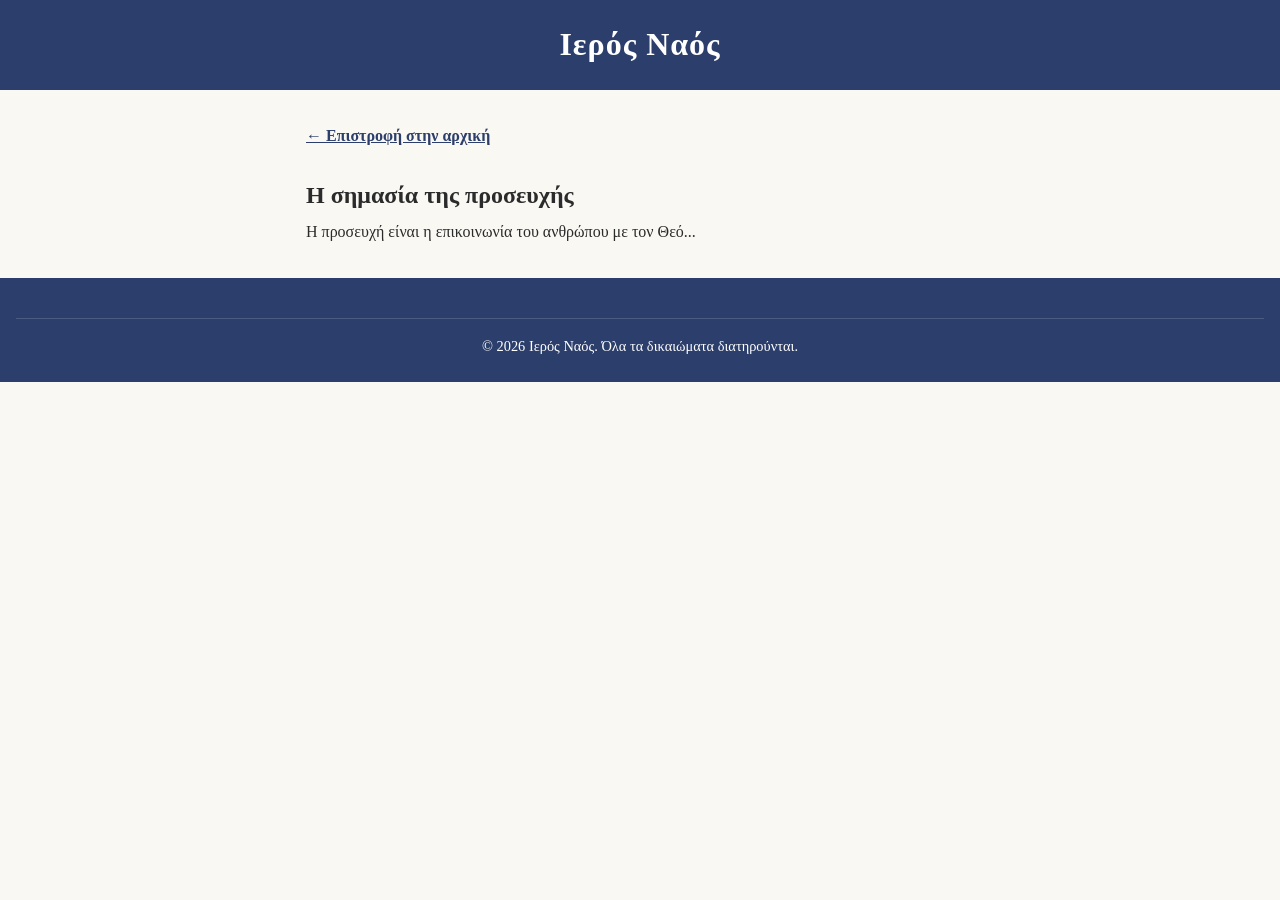
==== Pages/theology-1.html @ 98dba80d "Add files via upload" ====
<!DOCTYPE html>
<html lang="el">
<head>
    <meta charset="UTF-8">
    <meta name="viewport" content="width=device-width, initial-scale=1.0">
    <title>Η σημασία της προσευχής | Ιερός Ναός</title>
    <link rel="stylesheet" href="../css/style.css">
    <style>
        /* Μικρά, τοπικά στυλ ΜΟΝΟ για τις σελίδες άρθρων -- δεν αγγίζουμε
           το κεντρικό style.css, ώστε να μη επηρεάσουμε τις υπόλοιπες σελίδες */
        .article-body {
            max-width: 700px;
            margin: 2rem auto;
            padding: 0 1rem;
            line-height: 1.8;
        }
        .back-link {
            display: inline-block;
            margin-bottom: 1.5rem;
            color: var(--color-primary);
            font-weight: bold;
        }
    </style>
</head>
<body>

    <header>
        <h1>Ιερός Ναός</h1>
    </header>

    <main class="article-body">
        <a class="back-link" href="../index.html#theology">&larr; Επιστροφή στην αρχική</a>
        <h2>Η σημασία της προσευχής</h2>
        <p>Η προσευχή είναι η επικοινωνία του ανθρώπου με τον Θεό...</p>
    </main>

    <footer>
        <p class="copyright">&copy; 2026 Ιερός Ναός. Όλα τα δικαιώματα διατηρούνται.</p>
    </footer>

</body>
</html>
---- css/style.css ----
/* ============================
   1. CSS RESET
   Οι browsers έχουν διαφορετικά προεπιλεγμένα στυλ.
   Το reset τα μηδενίζει ώστε να ξεκινάμε όλοι από την ίδια βάση.
   ============================ */
* {
    margin: 0;
    padding: 0;
    box-sizing: border-box;
}

/* ============================
   2. ΒΑΣΙΚΕΣ ΜΕΤΑΒΛΗΤΕΣ (CSS Variables)
   Ορίζουμε τα χρώματα/γραμματοσειρές ΜΙΑ φορά εδώ,
   και τα ξαναχρησιμοποιούμε παντού. Αν αλλάξουμε γνώμη,
   αλλάζουμε μόνο εδώ, όχι σε 50 σημεία.
   ============================ */
:root {
    --color-primary: #2c3e6b;   /* βαθύ μπλε - βυζαντινή αισθητική */
    --color-accent: #c9a227;    /* χρυσαφί */
    --color-bg: #faf8f3;        /* απαλό εκρού φόντο */
    --color-text: #2b2b2b;      /* σχεδόν μαύρο, όχι σκέτο μαύρο */
    --font-heading: 'GFS Didot', Georgia, 'Times New Roman', serif;
    --font-body: 'Noto Serif', Georgia, serif;
}

/* ============================
   3. ΓΕΝΙΚΟ STYLING ΣΩΜΑΤΟΣ
   ============================ */
body {
    font-family: var(--font-body);
    color: var(--color-text);
    background-color: var(--color-bg);
    line-height: 1.6;
}

/* ============================
   4. HEADER
   ============================ */
header {
    background-color: var(--color-primary);
    color: white;
    text-align: center;
    padding: 1.2rem 1rem;    /* ήταν 2rem 1rem -- το ΠΡΩΤΟ νούμερο (κάθετο padding) καθορίζει το ύψος */
}

header h1 {
    font-family: var(--font-heading);
    font-size: 2rem;
    letter-spacing: 1px;
}

/* ============================
   5. NAVIGATION
   ============================ */
nav {
    background-color: var(--color-accent);
}

.nav-toggle {
    display: none;              /* κρυφό σε desktop -- εμφανίζεται μόνο στο media query */
    width: 100%;
    background: none;
    border: none;
    color: white;
    font-size: 1.5rem;
    text-align: left;
    padding: 0.75rem 1.25rem;
    cursor: pointer;
}

nav ul {
    list-style: none;           /* αφαιρεί τις κουκκίδες της λίστας */
    display: flex;              /* βάζει τα στοιχεία σε μία γραμμή */
    justify-content: center;
    flex-wrap: wrap;            /* επιτρέπει αλλαγή γραμμής σε μικρή οθόνη */
}

nav li {
    margin: 0;
}

nav a {
    display: block;
    color: white;
    text-decoration: none;      /* αφαιρεί την υπογράμμιση */
    padding: 1rem 1.25rem;
    font-weight: bold;
    transition: background-color 0.2s ease;
}

nav a:hover {
    background-color: rgba(0, 0, 0, 0.15);
}

/* ============================
   6. MAIN CONTENT / SECTIONS
   ============================ */
main {
    max-width: 1140px;   /* από 800px -- πιο πλατύ, ταιριάζει σε layout με εικόνες/grids */
    margin: 0 auto;             /* κεντράρει το main οριζόντια */
    padding: 2rem 1rem;
}

section {
    margin-bottom: 3rem;
}

section h2 {
    font-family: var(--font-heading);
    color: var(--color-primary);
    border-bottom: 2px solid var(--color-accent);
    padding-bottom: 0.5rem;
    margin-bottom: 1rem;
}

/* ============================
   6d. HOME LAYOUT: φωτογραφία + sidebar (Μάθημα 15)
   ============================ */
.home-layout {
    display: grid;
    grid-template-columns: 3fr 1fr;   /* ήταν 2fr 1fr -- τώρα ~75%/25% αντί για ~67%/33% */
    gap: 1.5rem;
    align-items: start;               /* οι στήλες δεν "τεντώνονται" σε ίσο ύψος -- κρατούν το φυσικό τους */
}

.home-photo img {
    width: 100%;
    aspect-ratio: 4 / 3;    /* πλάτος:ύψος -- μικρότερος 2ος αριθμός = ΨΗΛΟΤΕΡΗ εικόνα */
    object-fit: cover;
    border-radius: 6px;
    display: block;
}

.home-sidebar {
    display: flex;
    flex-direction: column;
    gap: 1.5rem;
}

.news-box {
    background-color: white;
    border: 1px solid #e0dcd0;
    border-radius: 6px;
    padding: 1.25rem;
}

.news-box h3 {
    font-family: var(--font-heading);
    color: var(--color-primary);
    border-bottom: 2px solid var(--color-accent);
    padding-bottom: 0.5rem;
    margin-bottom: 0.75rem;
}

.news-list {
    list-style: none;
}

.news-list li {
    padding: 0.6rem 0;
    border-bottom: 1px solid #eee;
}

.news-list li:last-child {
    border-bottom: none;      /* το τελευταίο στοιχείο δεν χρειάζεται διαχωριστική γραμμή */
}

.news-list a {
    color: var(--color-primary);
    font-weight: bold;
    text-decoration: none;
}

.news-list a:hover {
    color: var(--color-accent);
}

/* ============================
   6d(b). CALENDAR CARD -- προσαρμογή για να χωράει στο sidebar
   (πριν ήταν μόνο του, στο κέντρο -- τώρα γεμίζει το πλάτος της στήλης του)
   ============================ */
.calendar-card {
    width: 100%;
    margin: 0;
    background-color: white;
    border-radius: 8px;
    overflow: hidden;
    box-shadow: 0 4px 14px rgba(0, 0, 0, 0.15);
    position: relative;         /* απαραίτητο -- το ::after παρακάτω τοποθετείται ΣΧΕΤΙΚΑ με αυτό */
}

.calendar-header {
    background-color: var(--color-primary);
    color: white;
    font-family: var(--font-heading);
    font-weight: bold;
    font-size: 1.3rem;
    text-align: center;
    padding: 0.8rem;
}

.calendar-body {
    text-align: center;
    padding: 1.5rem 1rem 1.25rem;
}

.calendar-date-num {
    font-size: 3rem;
    font-weight: bold;
    line-height: 1;
    color: var(--color-text);
}

.calendar-month,
.calendar-year {
    font-family: var(--font-heading);
    font-size: 1.3rem;
    font-weight: bold;
    color: var(--color-text);
}

.calendar-feast {
    margin-top: 1rem;
    padding-top: 0.75rem;
    border-top: 1px dashed #ccc;
    font-family: var(--font-heading);
    font-style: italic;
    color: var(--color-primary);
    font-size: 0.95rem;
}

/* Το "τσαλακωμένο" γωνιακό, κάτω-δεξιά -- προσομοιώνει σελίδα ημερολογίου.
   Το ::after δημιουργεί ένα "φανταστικό" στοιχείο, χωρίς να χρειάζεται
   επιπλέον <div> στο HTML -- καθαρά διακοσμητικό. */
.calendar-card::after {
    content: '';                 /* υποχρεωτικό για κάθε ::after/::before, ακόμα κι αν είναι κενό */
    position: absolute;
    bottom: 0;
    right: 0;
    width: 0;
    height: 0;
    border-style: solid;
    border-width: 0 0 26px 26px;                          /* σχηματίζει τρίγωνο */
    border-color: transparent transparent #e8e4da transparent;
    filter: drop-shadow(-1px -1px 2px rgba(0, 0, 0, 0.2)); /* ελαφριά σκιά για βάθος */
}

/* ============================
   6b. SCHEDULE GRID (Μάθημα 3)
   ============================ */
.schedule-grid {
    display: grid;
    grid-template-columns: repeat(auto-fit, minmax(220px, 1fr));
    gap: 1.25rem;
}

.schedule-card {
    background-color: white;
    border: 1px solid #e0dcd0;
    border-left: 4px solid var(--color-accent);
    border-radius: 4px;
    padding: 1.25rem;
    box-shadow: 0 1px 3px rgba(0, 0, 0, 0.06);
}

.schedule-date {
    font-weight: bold;
    color: var(--color-primary);
}

.schedule-time {
    color: var(--color-accent);
    font-weight: bold;
    font-size: 1.1rem;
    margin: 0.25rem 0;
}

.schedule-title {
    font-family: var(--font-heading);
    font-size: 1.1rem;
}

/* ============================
   6e. THEOLOGY CAROUSEL (νέο μάθημα)
   ============================ */
.theology-carousel {
    display: flex;                    /* σε ΓΡΑΜΜΗ, αντί για grid -- επιτρέπει οριζόντιο scroll */
    gap: 1.25rem;
    overflow-x: auto;                 /* εμφανίζει οριζόντιο scrollbar όταν οι κάρτες δεν χωράνε */
    padding-bottom: 0.75rem;          /* χώρος ώστε το scrollbar να μην "κολλάει" πάνω στις κάρτες */
    scroll-snap-type: x mandatory;    /* το scroll "κουμπώνει" σε κάθε κάρτα, δεν σταματάει στη μέση */
}

.theology-card {
    flex: 0 0 220px;      /* σταθερό πλάτος 220px, ΔΕΝ μεγαλώνει ΟΥΤΕ μικραίνει (0 0) */
    scroll-snap-align: start;
    display: block;
    background-color: white;
    border: 1px solid #e0dcd0;
    border-radius: 4px;
    overflow: hidden;
    box-shadow: 0 1px 3px rgba(0, 0, 0, 0.06);
    text-decoration: none;    /* το card είναι ολόκληρο ένα <a> -- αφαιρούμε την υπογράμμιση συνδέσμου */
    color: inherit;           /* και κρατάμε τα κανονικά χρώματα κειμένου, όχι το μπλε των links */
    transition: transform 0.2s ease;
}

.theology-card:hover {
    transform: translateY(-4px);   /* ανεβαίνει ελαφρώς κατά το hover -- δίνει αίσθηση "κλικαρίσιμου" */
}

.theology-card img {
    width: 100%;
    height: 140px;
    object-fit: cover;
    display: block;
}

.theology-card-title {
    padding: 0.9rem;
    font-family: var(--font-heading);
    color: var(--color-primary);
    font-size: 1rem;
}

/* ============================
   16. MUSIC TOGGLE BUTTON
   ============================ */
.music-toggle {
    position: fixed;         /* "κολλάει" στην οθόνη -- πάντα ορατό, ό,τι κι αν κάνεις scroll */
    bottom: 1.25rem;
    right: 1.25rem;
    width: 50px;
    height: 50px;
    border-radius: 50%;      /* κάνει το κουμπί κύκλο */
    background-color: var(--color-primary);
    color: white;
    border: none;
    font-size: 1.4rem;
    cursor: pointer;
    box-shadow: 0 2px 8px rgba(0, 0, 0, 0.25);
    z-index: 900;            /* πάνω από το υπόλοιπο περιεχόμενο, κάτω από το lightbox (1000) */
}

.music-toggle:hover {
    background-color: var(--color-accent);
}

/* ============================
   6c. GALLERY GRID (Μάθημα 9)
   ============================ */
.gallery-grid {
    display: grid;
    grid-template-columns: repeat(auto-fit, minmax(200px, 1fr));
    gap: 1rem;
}

.gallery-item {
    position: relative;         /* ώστε το caption να τοποθετηθεί ΠΑΝΩ στην εικόνα */
    overflow: hidden;           /* κόβει ό,τι ξεπερνά τα όρια (π.χ. στο hover zoom) */
    border-radius: 4px;
}

.gallery-item img {
    width: 100%;
    height: 220px;
    object-fit: cover;          /* γεμίζει το κουτί χωρίς να "τεντώνει" την εικόνα */
    display: block;
    transition: transform 0.3s ease;
}

.gallery-item:hover img {
    transform: scale(1.05);     /* ελαφρύ ζουμ όταν περνάει το ποντίκι από πάνω */
}

.gallery-caption {
    position: absolute;
    bottom: 0;
    left: 0;
    right: 0;
    background: linear-gradient(transparent, rgba(0, 0, 0, 0.75));
    color: white;
    padding: 2rem 0.75rem 0.5rem;
    font-size: 0.85rem;
}

.gallery-item {
    cursor: pointer;    /* δείχνει στον χρήστη ότι μπορεί να κάνει κλικ */
}

/* ============================
   10. LIGHTBOX (Μάθημα 10)
   ============================ */
.lightbox {
    display: none;            /* κρυφό εξ ορισμού */
    position: fixed;          /* "κολλάει" στην οθόνη, όχι στη σελίδα -- δεν κυλάει με scroll */
    inset: 0;                 /* συντομογραφία για top:0; right:0; bottom:0; left:0 -- καλύπτει ΟΛΗ την οθόνη */
    background: rgba(0, 0, 0, 0.9);
    z-index: 1000;            /* το βάζει ΠΑΝΩ από όλα τα υπόλοιπα στοιχεία της σελίδας */
    flex-direction: column;
    align-items: center;
    justify-content: center;
    padding: 2rem;
}

.lightbox.active {
    display: flex;            /* εμφανίζεται όταν προστεθεί η κλάση 'active' -- ίδιο pattern με το nav-open */
}

.lightbox img {
    max-width: 90%;
    max-height: 80vh;         /* vh = "viewport height" -- 80% του ύψους της οθόνης, ό,τι κι αν είναι */
    border-radius: 4px;
}

.lightbox-caption {
    color: white;
    margin-top: 1rem;
    font-family: var(--font-heading);
}

.lightbox-close {
    position: absolute;
    top: 1.5rem;
    right: 1.5rem;
    background: none;
    border: none;
    color: white;
    font-size: 2.5rem;
    line-height: 1;
    cursor: pointer;
}

/* ============================
   11. ΦΟΡΜΑ ΕΠΙΚΟΙΝΩΝΙΑΣ (Μάθημα 11)
   ============================ */
.form-group {
    margin-bottom: 1.25rem;
}

.form-group label {
    display: block;              /* το label πάει σε δική του γραμμή, πάνω από το πεδίο */
    font-weight: bold;
    margin-bottom: 0.4rem;
    color: var(--color-primary);
}

.form-group input,
.form-group textarea {
    width: 100%;
    padding: 0.7rem;
    border: 1px solid #ccc;
    border-radius: 4px;
    font-family: var(--font-body);
    font-size: 1rem;
}

.form-group input:focus,
.form-group textarea:focus {
    outline: none;                       /* αφαιρούμε το προεπιλεγμένο μπλε περίγραμμα του browser */
    border-color: var(--color-accent);   /* και βάζουμε το δικό μας -- πιο ταιριαστό οπτικά */
}

#contact-form-el button {
    background-color: var(--color-primary);
    color: white;
    border: none;
    padding: 0.8rem 2rem;
    font-size: 1rem;
    font-weight: bold;
    border-radius: 4px;
    cursor: pointer;
}

#contact-form-el button:hover {
    background-color: var(--color-accent);
}

#form-status {
    margin-top: 1rem;
    font-weight: bold;
}

/* ============================
   12. GOOGLE MAPS EMBED (Μάθημα 12)
   ============================ */
.map-wrapper {
    aspect-ratio: 16 / 3;      /* διατηρεί σταθερή αναλογία πλάτους/ύψους σε ΚΑΘΕ οθόνη */
    border-radius: 4px;
    overflow: hidden;
    border: 1px solid #e0dcd0;
}

.map-wrapper iframe {
    width: 100%;
    height: 100%;
    border: 0;                 /* το iframe έχει default border σε κάποιους browsers -- το αφαιρούμε */
}

/* ============================
   7. FOOTER
   ============================ */
footer {
    background-color: var(--color-primary);
    color: white;
    text-align: center;
    padding: 2.5rem 1rem 1.5rem;
    font-size: 0.9rem;
}

/* ============================
   8. MEDIA QUERY — μόνο για ό,τι το auto-fit ΔΕΝ λύνει
   Ισχύει όταν το πλάτος της οθόνης είναι 480px ή λιγότερο
   (τυπικό μικρό κινητό, π.χ. σε landscape ή παλιά μοντέλα)
   ============================ */
@media (max-width: 480px) {

    header h1 {
        font-size: 1.5rem;   /* από 2rem -> 1.5rem, αλλιώς "σπάει" σε 2 γραμμές άσχημα */
    }

    main {
        padding: 1.5rem 1rem;     /* λιγότερο κενό στα πλάγια σε στενή οθόνη */
    }

}

/* ============================
   9. MEDIA QUERY — Hamburger menu (Μάθημα 8)
   Ξεχωριστό breakpoint από το παραπάνω, γιατί το μενού αρχίζει
   να στριμώχνεται νωρίτερα (σε ελαφρώς μεγαλύτερη οθόνη)
   απ' ό,τι ο τίτλος του header
   ============================ */
@media (max-width: 640px) {

    .nav-toggle {
        display: block;      /* τώρα εμφανίζεται το κουμπί ☰ */
    }

    nav ul {
        display: none;             /* το μενού είναι κρυφό από προεπιλογή */
        flex-direction: column;    /* όταν ανοίξει, τα links κάθονται το ένα κάτω απ' το άλλο */
    }

    nav ul.nav-open {
        display: flex;             /* η κλάση που θα προσθέτει/αφαιρεί το JS */
    }

    nav a {
        padding: 0.75rem 0.9rem;
        font-size: 0.9rem;
    }

    .home-layout {
        grid-template-columns: 1fr;   /* μία στήλη: πρώτα η φωτογραφία, μετά το sidebar */
    }

}

.footer-grid {
    display: grid;
    grid-template-columns: repeat(auto-fit, minmax(180px, 1fr));
    gap: 1.5rem;
    max-width: 800px;
    margin: 0 auto 2rem;
    text-align: left;
}

.footer-block h3 {
    font-family: var(--font-heading);
    color: var(--color-accent);
    font-size: 1rem;
    margin-bottom: 0.5rem;
}

.footer-block a {
    color: white;
}

.copyright {
    border-top: 1px solid rgba(255, 255, 255, 0.15);
    padding-top: 1rem;
}
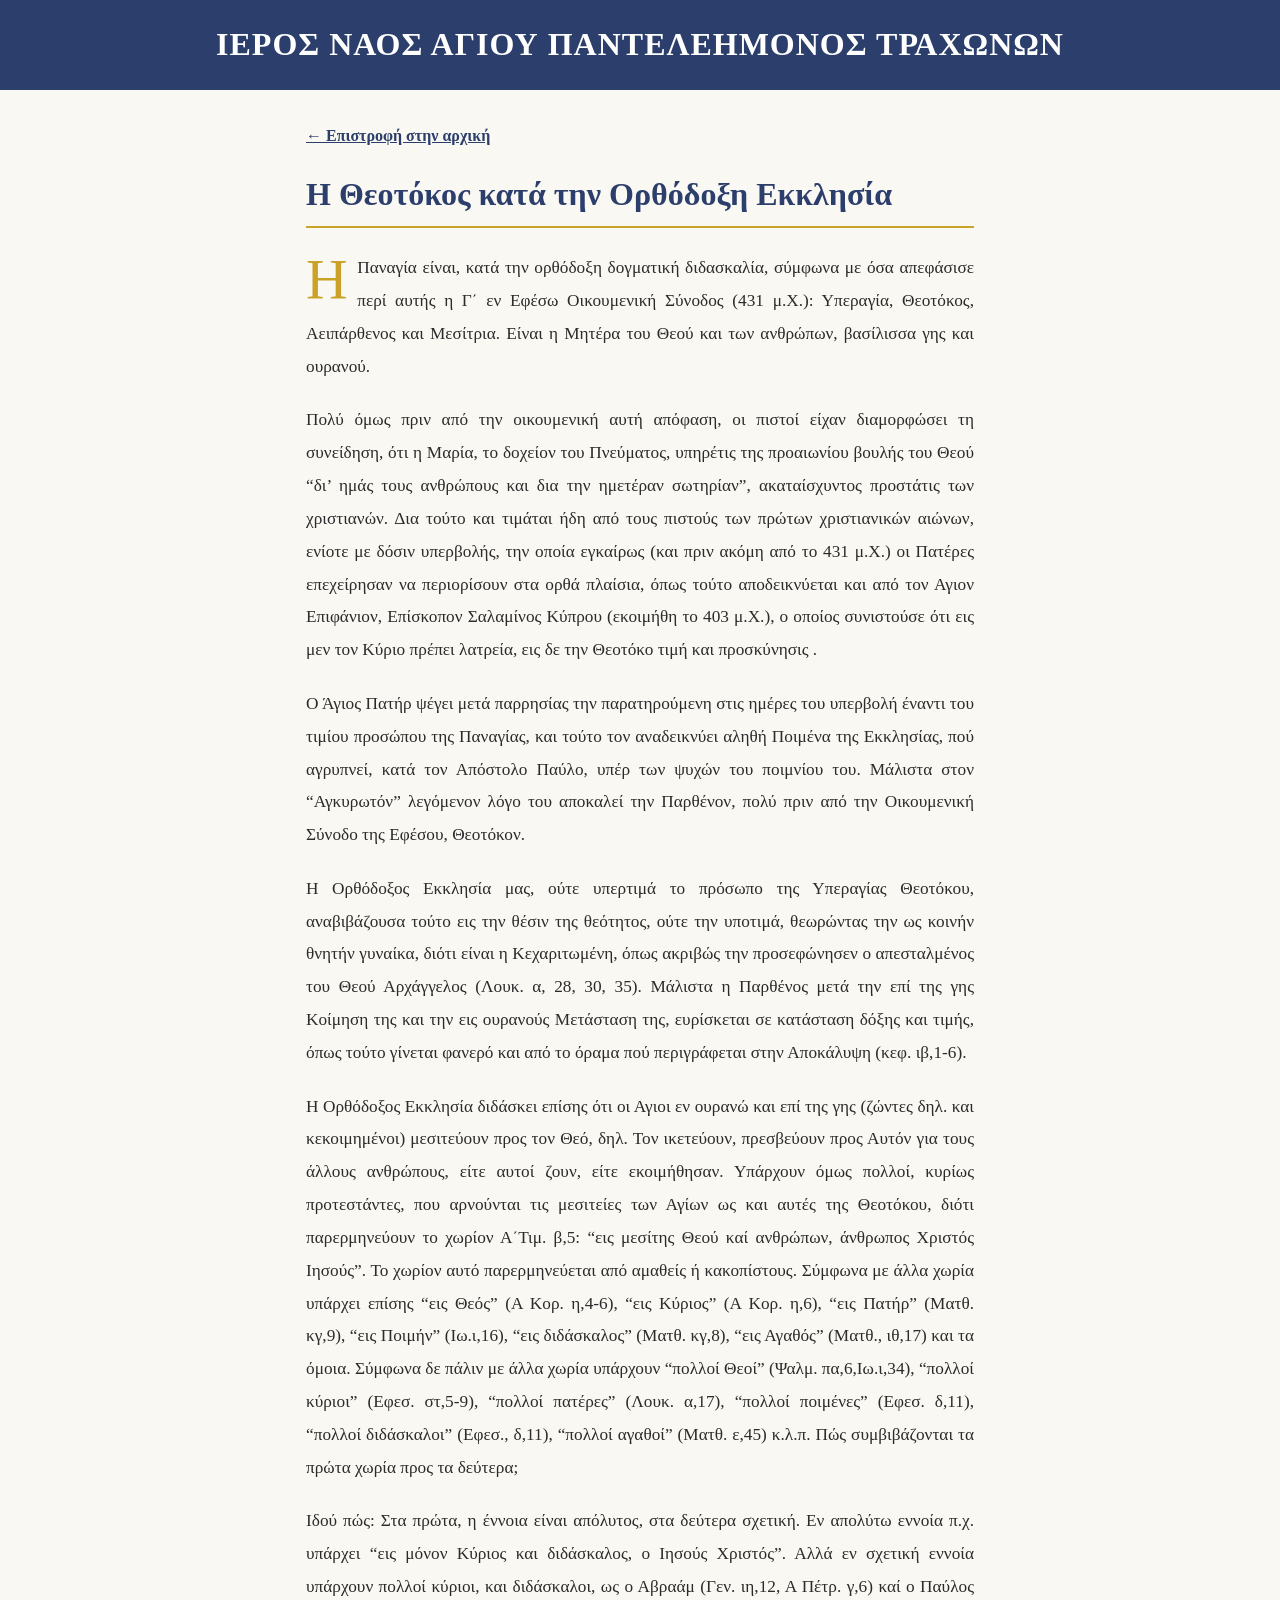
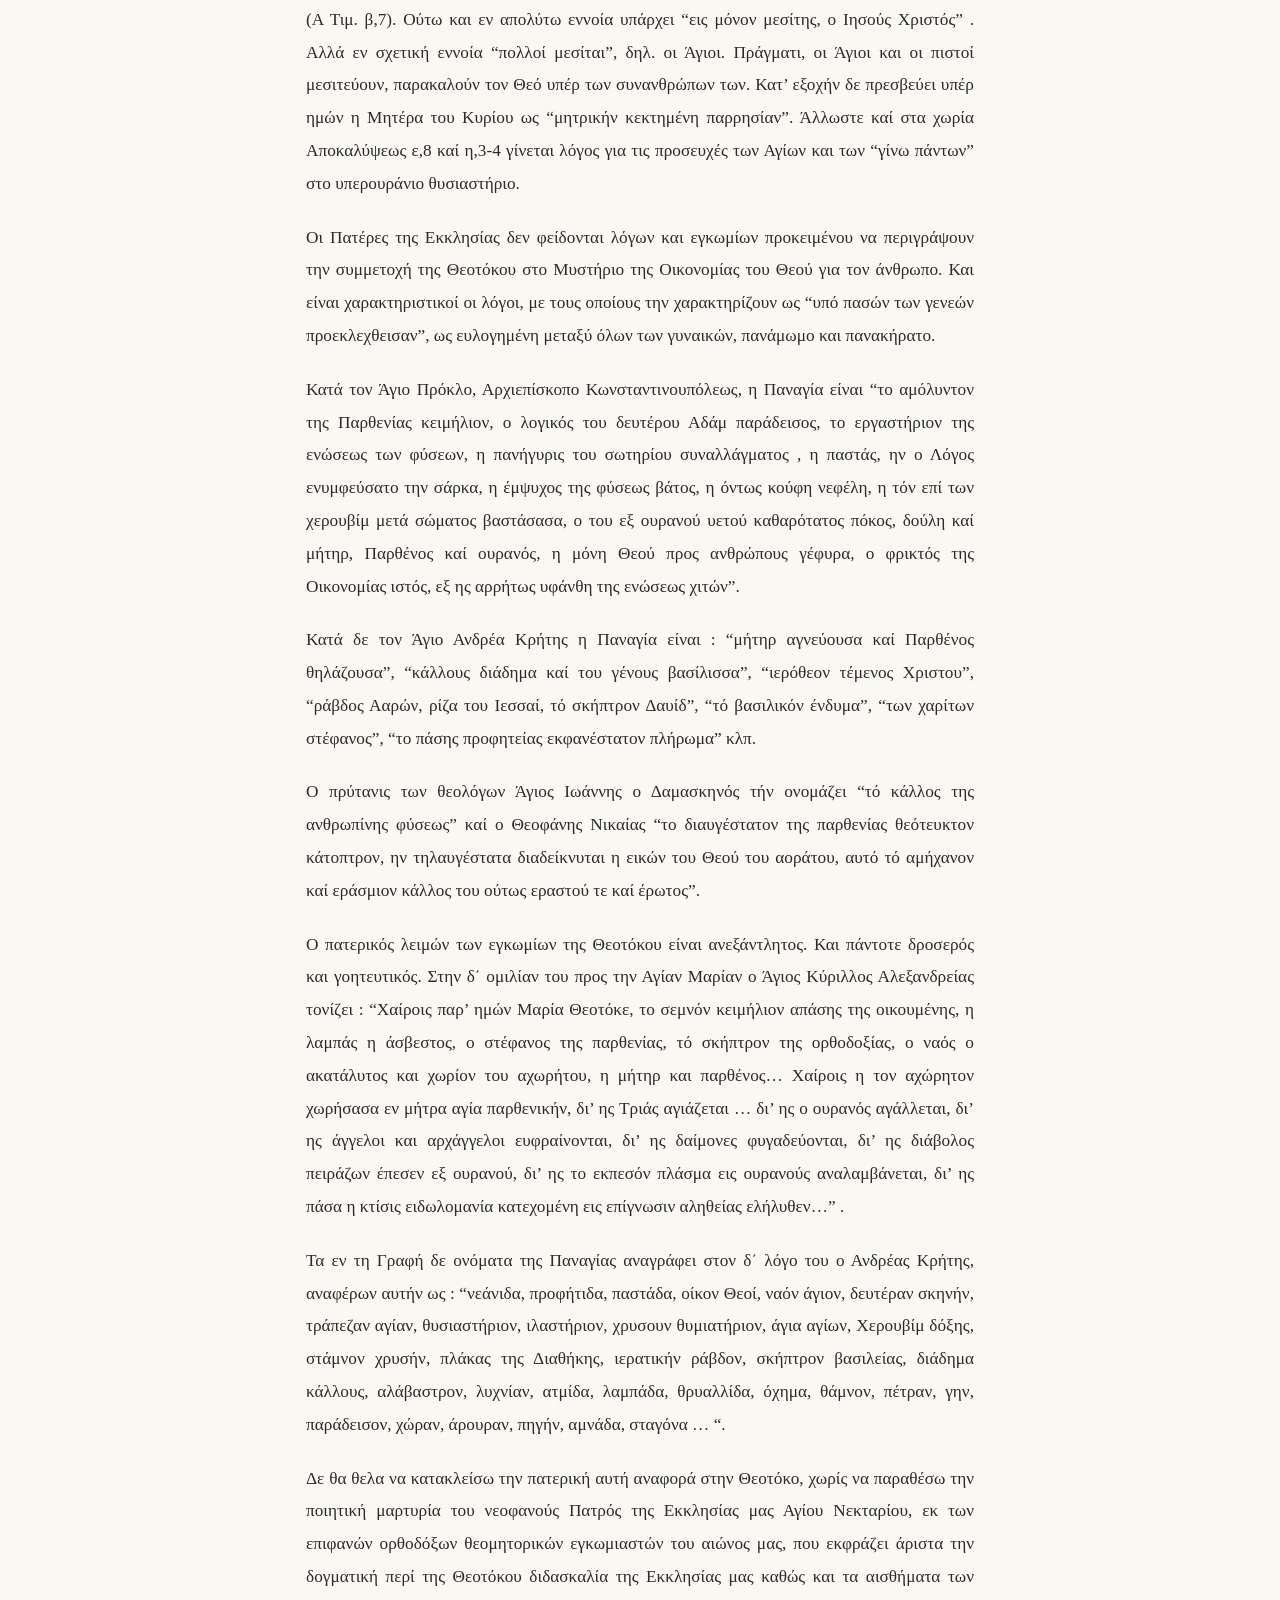
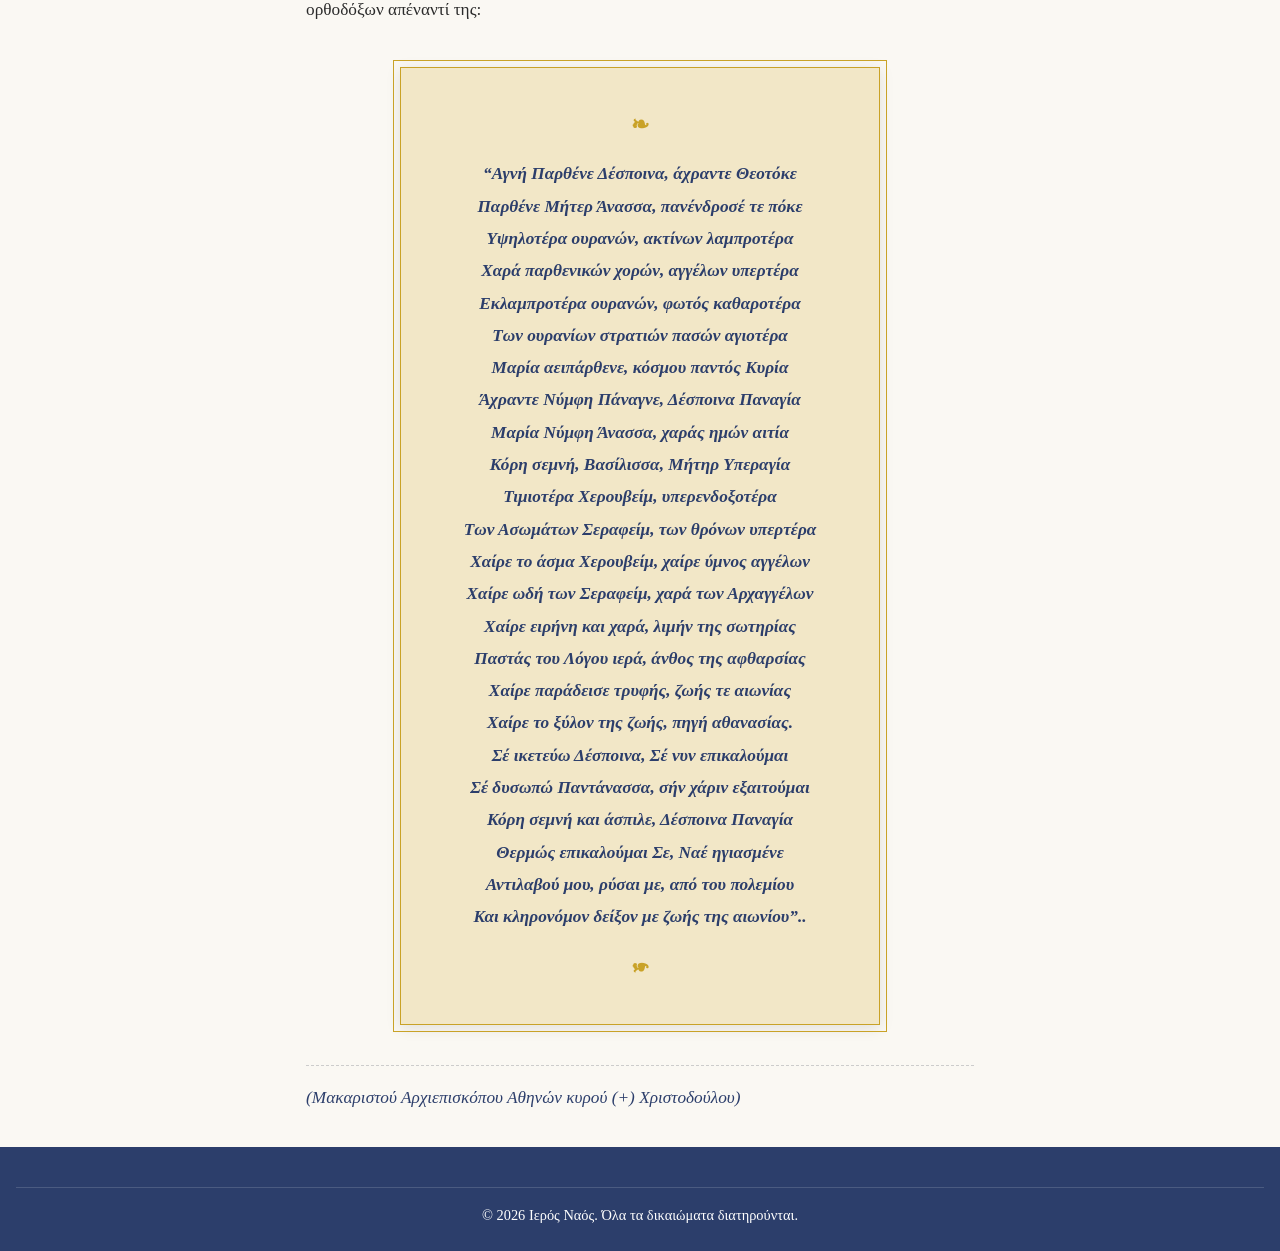
==== commit 1e7e06be: "Update from VS Code with layout adjustments" ====
--- a/Pages/theology-1.html
+++ b/Pages/theology-1.html
@@ -3,7 +3,7 @@
 <head>
     <meta charset="UTF-8">
     <meta name="viewport" content="width=device-width, initial-scale=1.0">
-    <title>Η σημασία της προσευχής | Ιερός Ναός</title>
+    <title>Η Θεοτόκος κατά την Ορθόδοξη Εκκλησία | Ιερός Ναός Αγίου Παντελεήμονος Τραχώνων</title>
     <link rel="stylesheet" href="../css/style.css">
     <style>
         /* Μικρά, τοπικά στυλ ΜΟΝΟ για τις σελίδες άρθρων -- δεν αγγίζουμε
@@ -25,13 +25,170 @@
 <body>
 
     <header>
-        <h1>Ιερός Ναός</h1>
+        <h1>Ιερός Ναός Αγίου Παντελεήμονος Τραχώνων</h1>
     </header>
 
     <main class="article-body">
         <a class="back-link" href="../index.html#theology">&larr; Επιστροφή στην αρχική</a>
-        <h2>Η σημασία της προσευχής</h2>
-        <p>Η προσευχή είναι η επικοινωνία του ανθρώπου με τον Θεό...</p>
+
+         
+        <h2 class="entry-title">Η Θεοτόκος κατά την Ορθόδοξη Εκκλησία</h2>
+
+        
+
+        <div class="entry-content single-content">
+	
+<p class="wp-block-paragraph">Η Παναγία είναι, κατά την ορθόδοξη δογματική διδασκαλία, σύμφωνα με όσα απεφάσισε περί αυτής η Γ΄ εν Εφέσω Οικουμενική Σύνοδος (431 μ.Χ.): Υπεραγία, Θεοτόκος, Αειπάρθενος και Μεσίτρια. Είναι η Μητέρα του Θεού και των ανθρώπων, βασίλισσα γης και ουρανού. </p>
+
+
+
+<p class="wp-block-paragraph">Πολύ όμως πριν από την οικουμενική αυτή απόφαση, οι πιστοί είχαν διαμορφώσει τη συνείδηση, ότι η Μαρία, το δοχείον του Πνεύματος, υπηρέτις της προαιωνίου βουλής του Θεού “δι’ ημάς τους ανθρώπους και δια την ημετέραν σωτηρίαν”, ακαταίσχυντος προστάτις των χριστιανών. Δια τούτο και τιμάται ήδη από τους πιστούς των πρώτων χριστιανικών αιώνων, ενίοτε με δόσιν υπερβολής, την οποία εγκαίρως (και πριν ακόμη από το 431 μ.Χ.) οι Πατέρες επεχείρησαν να περιορίσουν στα ορθά πλαίσια, όπως τούτο αποδεικνύεται και από τον Αγιον Επιφάνιον, Επίσκοπον Σαλαμίνος Κύπρου (εκοιμήθη το 403 μ.Χ.), ο οποίος συνιστούσε ότι εις μεν τον Κύριο πρέπει λατρεία, εις δε την Θεοτόκο τιμή και προσκύνησις .</p>
+
+
+
+<p class="wp-block-paragraph">Ο Άγιος Πατήρ ψέγει μετά παρρησίας την παρατηρούμενη στις ημέρες του υπερβολή έναντι του τιμίου προσώπου της Παναγίας, και τούτο τον αναδεικνύει αληθή Ποιμένα της Εκκλησίας, πού αγρυπνεί, κατά τον Απόστολο Παύλο, υπέρ των ψυχών του ποιμνίου του. Μάλιστα στον “Αγκυρωτόν” λεγόμενον λόγο του αποκαλεί την Παρθένον, πολύ πριν από την Οικουμενική Σύνοδο της Εφέσου, Θεοτόκον.</p>
+
+
+
+<p class="wp-block-paragraph">Η Ορθόδοξος Εκκλησία μας, ούτε υπερτιμά το πρόσωπο της Υπεραγίας Θεοτόκου, αναβιβάζουσα τούτο εις την θέσιν της θεότητος, ούτε την υποτιμά, θεωρώντας την ως κοινήν θνητήν γυναίκα, διότι είναι η Κεχαριτωμένη, όπως ακριβώς την προσεφώνησεν ο απεσταλμένος του Θεού Αρχάγγελος (Λουκ. α, 28, 30, 35). Μάλιστα η Παρθένος μετά την επί της γης Κοίμηση της και την εις ουρανούς Μετάσταση της, ευρίσκεται σε κατάσταση δόξης και τιμής, όπως τούτο γίνεται φανερό και από το όραμα πού περιγράφεται στην Αποκάλυψη (κεφ. ιβ,1-6).</p>
+
+
+
+<p class="wp-block-paragraph">Η Ορθόδοξος Εκκλησία διδάσκει επίσης ότι οι Αγιοι εν ουρανώ και επί της γης (ζώντες δηλ. και κεκοιμημένοι) μεσιτεύουν προς τον Θεό, δηλ. Τον ικετεύουν, πρεσβεύουν προς Αυτόν για τους άλλους ανθρώπους, είτε αυτοί ζουν, είτε εκοιμήθησαν. Υπάρχουν όμως πολλοί, κυρίως προτεστάντες, που αρνούνται τις μεσιτείες των Αγίων ως και αυτές της Θεοτόκου, διότι παρερμηνεύουν το χωρίον Α΄Τιμ. β,5: “εις μεσίτης Θεού καί ανθρώπων, άνθρωπος Χριστός Ιησούς”. Το χωρίον αυτό παρερμηνεύεται από αμαθείς ή κακοπίστους. Σύμφωνα με άλλα χωρία υπάρχει επίσης “εις Θεός” (Α Κορ. η,4-6), “εις Κύριος” (Α Κορ. η,6), “εις Πατήρ” (Ματθ. κγ,9), “εις Ποιμήν” (Ιω.ι,16), “εις διδάσκαλος” (Ματθ. κγ,8), “εις Αγαθός” (Ματθ., ιθ,17) και τα όμοια. Σύμφωνα δε πάλιν με άλλα χωρία υπάρχουν “πολλοί Θεοί” (Ψαλμ. πα,6,Ιω.ι,34), “πολλοί κύριοι” (Εφεσ. στ,5-9), “πολλοί πατέρες” (Λουκ. α,17), “πολλοί ποιμένες” (Εφεσ. δ,11), “πολλοί διδάσκαλοι” (Εφεσ., δ,11), “πολλοί αγαθοί” (Ματθ. ε,45) κ.λ.π. Πώς συμβιβάζονται τα πρώτα χωρία προς τα δεύτερα;</p>
+
+
+
+<p class="wp-block-paragraph">Ιδού πώς: Στα πρώτα, η έννοια είναι απόλυτος, στα δεύτερα σχετική. Εν απολύτω εννοία π.χ. υπάρχει “εις μόνον Κύριος και διδάσκαλος, ο Ιησούς Χριστός”. Αλλά εν σχετική εννοία υπάρχουν πολλοί κύριοι, και διδάσκαλοι, ως ο Αβραάμ (Γεν. ιη,12, Α Πέτρ. γ,6) καί ο Παύλος (Α Τιμ. β,7). Ούτω και εν απολύτω εννοία υπάρχει “εις μόνον μεσίτης, ο Ιησούς Χριστός” . Αλλά εν σχετική εννοία “πολλοί μεσίται”, δηλ. οι Άγιοι. Πράγματι, οι Άγιοι και οι πιστοί μεσιτεύουν, παρακαλούν τον Θεό υπέρ των συνανθρώπων των. Κατ’ εξοχήν δε πρεσβεύει υπέρ ημών η Μητέρα του Κυρίου ως “μητρικήν κεκτημένη παρρησίαν”. Άλλωστε καί στα χωρία Αποκαλύψεως ε,8 καί η,3-4 γίνεται λόγος για τις προσευχές των Αγίων και των “γίνω πάντων” στο υπερουράνιο θυσιαστήριο.</p>
+
+
+
+<p class="wp-block-paragraph">Οι Πατέρες της Εκκλησίας δεν φείδονται λόγων και εγκωμίων προκειμένου να περιγράψουν την συμμετοχή της Θεοτόκου στο Μυστήριο της Οικονομίας του Θεού για τον άνθρωπο. Και είναι χαρακτηριστικοί οι λόγοι, με τους οποίους την χαρακτηρίζουν ως “υπό πασών των γενεών προεκλεχθεισαν”, ως ευλογημένη μεταξύ όλων των γυναικών, πανάμωμο και πανακήρατο. </p>
+
+
+
+<p class="wp-block-paragraph">Κατά τον Άγιο Πρόκλο, Αρχιεπίσκοπο Κωνσταντινουπόλεως, η Παναγία είναι “το αμόλυντον της Παρθενίας κειμήλιον, ο λογικός του δευτέρου Αδάμ παράδεισος, το εργαστήριον της ενώσεως των φύσεων, η πανήγυρις του σωτηρίου συναλλάγματος , η παστάς, ην ο Λόγος ενυμφεύσατο την σάρκα, η έμψυχος της φύσεως βάτος, η όντως κούφη νεφέλη, η τόν επί των χερουβίμ μετά σώματος βαστάσασα, ο του εξ ουρανού υετού καθαρότατος πόκος, δούλη καί μήτηρ, Παρθένος καί ουρανός, η μόνη Θεού προς ανθρώπους γέφυρα, ο φρικτός της Οικονομίας ιστός, εξ ης αρρήτως υφάνθη της ενώσεως χιτών”.</p>
+
+
+
+<p class="wp-block-paragraph">Κατά δε τον Άγιο Ανδρέα Κρήτης η Παναγία είναι : “μήτηρ αγνεύουσα καί Παρθένος θηλάζουσα”, “κάλλους διάδημα καί του γένους βασίλισσα”, “ιερόθεον τέμενος Χριστου”, “ράβδος Ααρών, ρίζα του Ιεσσαί, τό σκήπτρον Δαυίδ”, “τό βασιλικόν ένδυμα”, “των χαρίτων στέφανος”, “το πάσης προφητείας εκφανέστατον πλήρωμα” κλπ.</p>
+
+
+
+<p class="wp-block-paragraph">Ο πρύτανις των θεολόγων Άγιος Ιωάννης ο Δαμασκηνός τήν ονομάζει “τό κάλλος της ανθρωπίνης φύσεως” καί ο Θεοφάνης Νικαίας “το διαυγέστατον της παρθενίας θεότευκτον κάτοπτρον, ην τηλαυγέστατα διαδείκνυται η εικών του Θεού του αοράτου, αυτό τό αμήχανον καί εράσμιον κάλλος του ούτως εραστού τε καί έρωτος”.</p>
+
+
+
+<p class="wp-block-paragraph">Ο πατερικός λειμών των εγκωμίων της Θεοτόκου είναι ανεξάντλητος. Και πάντοτε δροσερός και γοητευτικός. Στην δ΄ ομιλίαν του προς την Αγίαν Μαρίαν ο Άγιος Κύριλλος Αλεξανδρείας τονίζει : “Χαίροις παρ’ ημών Μαρία Θεοτόκε, το σεμνόν κειμήλιον απάσης της οικουμένης, η λαμπάς η άσβεστος, ο στέφανος της παρθενίας, τό σκήπτρον της ορθοδοξίας, ο ναός ο ακατάλυτος και χωρίον του αχωρήτου, η μήτηρ και παρθένος… Χαίροις η τον αχώρητον χωρήσασα εν μήτρα αγία παρθενικήν, δι’ ης Τριάς αγιάζεται … δι’ ης ο ουρανός αγάλλεται, δι’ ης άγγελοι και αρχάγγελοι ευφραίνονται, δι’ ης δαίμονες φυγαδεύονται, δι’ ης διάβολος πειράζων έπεσεν εξ ουρανού, δι’ ης το εκπεσόν πλάσμα εις ουρανούς αναλαμβάνεται, δι’ ης πάσα η κτίσις ειδωλομανία κατεχομένη εις επίγνωσιν αληθείας ελήλυθεν…” .</p>
+
+
+
+<p class="wp-block-paragraph">Τα εν τη Γραφή δε ονόματα της Παναγίας αναγράφει στον δ΄ λόγο του ο Ανδρέας Κρήτης, αναφέρων αυτήν ως : “νεάνιδα, προφήτιδα, παστάδα, οίκον Θεοί, ναόν άγιον, δευτέραν σκηνήν, τράπεζαν αγίαν, θυσιαστήριον, ιλαστήριον, χρυσουν θυμιατήριον, άγια αγίων, Χερουβίμ δόξης, στάμνον χρυσήν, πλάκας της Διαθήκης, ιερατικήν ράβδον, σκήπτρον βασιλείας, διάδημα κάλλους, αλάβαστρον, λυχνίαν, ατμίδα, λαμπάδα, θρυαλλίδα, όχημα, θάμνον, πέτραν, γην, παράδεισον, χώραν, άρουραν, πηγήν, αμνάδα, σταγόνα … “.</p>
+
+
+
+<p class="wp-block-paragraph">Δε θα θελα να κατακλείσω την πατερική αυτή αναφορά στην Θεοτόκο, χωρίς να παραθέσω την ποιητική μαρτυρία του νεοφανούς Πατρός της Εκκλησίας μας Αγίου Νεκταρίου, εκ των επιφανών ορθοδόξων θεομητορικών εγκωμιαστών του αιώνος μας, που εκφράζει άριστα την δογματική περί της Θεοτόκου διδασκαλία της Εκκλησίας μας καθώς και τα αισθήματα των ορθοδόξων απέναντί της:</p>
+
+
+<div class="hymn">
+<p class="wp-block-paragraph">“Αγνή Παρθένε Δέσποινα, άχραντε Θεοτόκε</p>
+
+
+
+<p class="wp-block-paragraph">Παρθένε Μήτερ Άνασσα, πανένδροσέ τε πόκε</p>
+
+
+
+<p class="wp-block-paragraph">Υψηλοτέρα ουρανών, ακτίνων λαμπροτέρα</p>
+
+
+
+<p class="wp-block-paragraph">Χαρά παρθενικών χορών, αγγέλων υπερτέρα</p>
+
+
+
+<p class="wp-block-paragraph">Εκλαμπροτέρα ουρανών, φωτός καθαροτέρα</p>
+
+
+
+<p class="wp-block-paragraph">Των ουρανίων στρατιών πασών αγιοτέρα</p>
+
+
+
+<p class="wp-block-paragraph">Μαρία αειπάρθενε, κόσμου παντός Κυρία</p>
+
+
+
+<p class="wp-block-paragraph">Άχραντε Νύμφη Πάναγνε, Δέσποινα Παναγία</p>
+
+
+
+<p class="wp-block-paragraph">Μαρία Νύμφη Άνασσα, χαράς ημών αιτία</p>
+
+
+
+<p class="wp-block-paragraph">Κόρη σεμνή, Βασίλισσα, Μήτηρ Υπεραγία</p>
+
+
+
+<p class="wp-block-paragraph">Τιμιοτέρα Χερουβείμ, υπερενδοξοτέρα</p>
+
+
+
+<p class="wp-block-paragraph">Των Ασωμάτων Σεραφείμ, των θρόνων υπερτέρα</p>
+
+
+
+<p class="wp-block-paragraph">Χαίρε το άσμα Χερουβείμ, χαίρε ύμνος αγγέλων</p>
+
+
+
+<p class="wp-block-paragraph">Χαίρε ωδή των Σεραφείμ, χαρά των Αρχαγγέλων</p>
+
+
+
+<p class="wp-block-paragraph">Χαίρε ειρήνη και χαρά, λιμήν της σωτηρίας</p>
+
+
+
+<p class="wp-block-paragraph">Παστάς του Λόγου ιερά, άνθος της αφθαρσίας</p>
+
+
+
+<p class="wp-block-paragraph">Χαίρε παράδεισε τρυφής, ζωής τε αιωνίας</p>
+
+
+
+<p class="wp-block-paragraph">Χαίρε το ξύλον της ζωής, πηγή αθανασίας.</p>
+
+
+
+<p class="wp-block-paragraph">Σέ ικετεύω Δέσποινα, Σέ νυν επικαλούμαι</p>
+
+
+
+<p class="wp-block-paragraph">Σέ δυσωπώ Παντάνασσα, σήν χάριν εξαιτούμαι</p>
+
+
+
+<p class="wp-block-paragraph">Κόρη σεμνή και άσπιλε, Δέσποινα Παναγία</p>
+
+
+
+<p class="wp-block-paragraph">Θερμώς επικαλούμαι Σε, Ναέ ηγιασμένε</p>
+
+
+
+<p class="wp-block-paragraph">Αντιλαβού μου, ρύσαι με, από του πολεμίου</p>
+
+
+
+<p class="wp-block-paragraph">Και κληρονόμον δείξον με ζωής της αιωνίου”..</p>
+
+</div>
+
+<p class="wp-block-paragraph">(<em>Μακαριστού Αρχιεπισκόπου Αθηνών κυρού (+) Χριστοδούλου</em>)</p>
+</div><!-- .entry-content -->
+
     </main>
 
     <footer>
@@ -39,4 +196,5 @@
     </footer>
 
 </body>
+
 </html>
--- a/css/style.css
+++ b/css/style.css
@@ -1,3 +1,20 @@
+
+ @font-face {
+  font-family: "GFS Theokritos";
+  src: url("../fonts/GFSTheokritos.ttf") format("truetype");
+  font-weight: normal;
+  font-style: normal;
+}
+@font-face {
+  font-family: "GFS Ambrosia";
+  src: url("../fonts/GFSAmbrosia.ttf") format("truetype");
+}
+
+
+@font-face {
+  font-family: "Athonite";
+  src: url("../fonts/Athonite.ttf") format("truetype");
+}
 /* ============================
    1. CSS RESET
    Οι browsers έχουν διαφορετικά προεπιλεγμένα στυλ.
@@ -20,7 +37,8 @@
     --color-accent: #c9a227;    /* χρυσαφί */
     --color-bg: #faf8f3;        /* απαλό εκρού φόντο */
     --color-text: #2b2b2b;      /* σχεδόν μαύρο, όχι σκέτο μαύρο */
-    --font-heading: 'GFS Didot', Georgia, 'Times New Roman', serif;
+/*    --font-heading: 'GFS Theokritos', Georgia, 'Times New Roman', serif; */
+     --font-heading: Georgia, 'Times New Roman', serif;   /* ← άλλαξε εδώ, όχι πια GFS Theokritos */
     --font-body: 'Noto Serif', Georgia, serif;
 }
 
@@ -42,10 +60,12 @@
     color: white;
     text-align: center;
     padding: 1.2rem 1rem;    /* ήταν 2rem 1rem -- το ΠΡΩΤΟ νούμερο (κάθετο padding) καθορίζει το ύψος */
+	text-transform: uppercase;   /* ← νέα γραμμή */
 }
 
 header h1 {
-    font-family: var(--font-heading);
+    /* font-family: var(--font-heading); */
+    font-family: 'GFS Theokritos' , Georgia, 'Times New Roman', serif;
     font-size: 2rem;
     letter-spacing: 1px;
 }
@@ -348,6 +368,111 @@
 }
 
 /* ============================
+   17. ΑΡΘΡΑ (entry-title / entry-content / wp-block-paragraph)
+   Κοινό στυλ για ΚΑΘΕ σελίδα άρθρου μέσα στο pages/
+   ============================ */
+.entry-title {
+    font-family: var(--font-heading);
+    color: var(--color-primary);
+    font-size: 2rem;
+    line-height: 1.25;
+    margin-bottom: 1.5rem;
+    padding-bottom: 0.75rem;
+    border-bottom: 2px solid var(--color-accent);
+}
+
+.entry-content {
+    font-family: var(--font-body);
+    font-size: 1.08rem;
+    line-height: 1.9;       /* μεγαλύτερο από το γενικό 1.6 -- μεγάλα κείμενα "ανασαίνουν" καλύτερα */
+    color: var(--color-text);
+}
+
+.wp-block-paragraph {
+    margin-bottom: 1.3rem;
+    text-align: justify;    /* ευθυγράμμιση και στις δύο πλευρές -- κλασική εμφάνιση εντύπου */
+    text-align-last: left;  /* η ΤΕΛΕΥΤΑΙΑ γραμμή κάθε παραγράφου να μένει αριστερά, όχι "τεντωμένη" */
+}
+
+/* Πολυτονικό "αρχικό γράμμα" (drop cap) στην πρώτη παράγραφο -- διακοσμητική
+   λεπτομέρεια συχνή σε θρησκευτικά/εκκλησιαστικά κείμενα */
+.entry-content > p.wp-block-paragraph:first-of-type::first-letter {
+    font-family: var(--font-heading);
+    font-size: 3.6rem;
+    float: left;
+    line-height: 0.8;
+    padding: 0.3rem 0.6rem 0 0;
+    color: var(--color-accent);
+}
+
+/* Η τελευταία παράγραφος (συνήθως η υπογραφή/πηγή, π.χ. "Μακαριστού Αρχιεπισκόπου...")
+   ξεχωρίζει αυτόματα -- ΧΩΡΙΣ να χρειάζεται να προσθέσεις νέα κλάση στο HTML */
+.entry-content > p.wp-block-paragraph:last-of-type {
+    text-align: right;
+    font-style: italic;
+    color: var(--color-primary);
+    margin-top: 2rem;
+    padding-top: 1rem;
+    border-top: 1px dashed #ccc;
+}
+
+/* Στίχοι/ύμνοι μέσα σε πλαίσιο που θυμίζει σελίδα παλαιού εκκλησιαστικού βιβλίου */
+.hymn {
+    max-width: 480px;              /* στενότερο από το κείμενο γύρω -- ξεχωρίζει, σαν "παράθεμα" */
+    margin: 2.5rem auto;           /* το auto αριστερά/δεξιά το κεντράρει μέσα στο άρθρο */
+    padding: 2.25rem 2rem;
+    background-color: #f2e7c7;     /* απόχρωση παλαιωμένου χαρτιού (parchment), όχι λευκό */
+     text-align: center;
+    border: 1px solid var(--color-accent);
+    outline: 1px solid var(--color-accent);
+    outline-offset: 6px;           /* δημιουργεί ΔΕΥΤΕΡΗ, εσωτερική γραμμή πλαισίου -- κλασικό μοτίβο βιβλίου */
+    box-shadow: 0 3px 14px rgba(0, 0, 0, 0.1);
+     /* ΝΕΟΣ ΚΩΔΙΚΑΣ: Εξαναγκασμός κεντραρίσματος με Flexbox */
+    display: flex !important;
+    flex-direction: column !important;
+    align-items: center !important;
+    text-align: center !important;
+    font-weight: bold;
+    justify-content: center !important;
+}
+
+.hymn::before,
+.hymn::after {
+    content: '❧';                  /* διακοσμητικό σύμβολο (fleuron) -- συχνό σε παλιά έντυπα */
+    display: block;
+    text-align: center;
+    font-size: 1.4rem;
+    color: var(--color-accent);
+}
+
+.hymn::before {
+    margin-bottom: 0.75rem;
+}
+
+.hymn::after {
+    margin-top: 0.75rem;
+    transform: scaleY(-1);         /* "αναποδογυρίζει" το σύμβολο -- συμμετρία πάνω/κάτω */
+}
+
+.hymns p.wp-block-paragraph {
+    text-align: center !important; /* Το !important επιβάλλει το κεντράρισμα */
+    margin: 0.2rem 0;
+    font-style: italic;
+    font-family: var(--font-heading);
+    color: var(--color-primary);
+    line-height: 1.5;
+}
+
+.hymn p {
+    margin: 0.2rem 0;
+    text-align: center;
+    font-style: italic;
+    font-family: var(--font-heading);
+    color: var(--color-primary);
+    line-height: 1.5;
+}
+
+/* ============================
    6c. GALLERY GRID (Μάθημα 9)
    ============================ */
 .gallery-grid {
@@ -582,3 +707,265 @@
     border-top: 1px solid rgba(255, 255, 255, 0.15);
     padding-top: 1rem;
 }
+
+/* Ορισμός Χρωματικής Παλέτας του Project σου */
+:root {
+    --primary-color: #1a2a3a;       /* Σκούρο Μπλε/Ανθρακί για τίτλους & drop cap */
+    --text-color: #2b2b2b;          /* Μαλακό Μαύρο/Γκρι για ξεκούραστη ανάγνωση */
+    --accent-color: #8b0000;        /* Εναλλακτικό χρώμα (π.χ. Βυσσινί για το Drop Cap) */
+    --font-family: 'Georgia', serif; /* Κλασική serif γραμματοσειρά για ιστορικά κείμενα */
+
+    /* Χρώματα του ανεξάρτητου poster προγράμματος */
+    --color-border-ink: #35120f;
+    --color-border-gold: #d8bd70;
+    --color-parchment: #f3e3a4;
+    --color-title-red: #a52b2b;
+    --color-navy: #1c2d78;
+    --color-blue: #3447a3;
+    --color-green: #54784c;
+}
+
+#history-container {
+    max-width: 750px;               /* Ιδανικό πλάτος για ανάγνωση βιβλιογραφίας */
+    margin: 40px auto;
+    padding: 0 20px;
+}
+
+/* Κοινό Στυλ για όλες τις Παραγράφους */
+.history-paragraph {
+    font-family: var(--font-family);
+    font-size: 1.15rem;
+    line-height: 1.8;               /* Μεγαλύτερη απόσταση γραμμών για serif γραμματοσειρές */
+    color: var(--text-color);
+    margin-bottom: 2rem;
+    text-align: justify;
+    
+    /* Animation */
+    opacity: 0;
+    animation: fadeInEffect 0.8s ease-out forwards;
+}
+
+/* 🔥 Drop Cap: Στοχεύουμε ΜΟΝΟ το πρώτο γράμμα της ΠΡΩΤΗΣ παραγράφου */
+.history-paragraph:first-child::first-letter {
+    font-family: var(--font-family);
+    font-weight: bold;
+    color: var(--accent-color);
+    
+    /* Αντικαθιστά τα float, margin και line-height */
+    initial-letter: 3; 
+    -webkit-initial-letter: 3; /* Για υποστήριξη σε Safari */
+    
+    padding-right: 8px;
+}
+
+.drop-cap {
+   /* display: inline-block;        /* Κρίσιμο: Επιτρέπει στο span να πάρει μέγεθος/χρώμα */
+    font-family: var(--font-family);
+    font-size: 3.8rem;            /* Πολύ μεγάλο πρώτο γράμμα */
+    font-weight: bold;
+    color: var(--accent-color) !important; /* !important για να υπερνικήσει άλλα στυλ */
+    float: left;                  /* Ροή του κειμένου γύρω από το γράμμα */
+    line-height: 0.8;             /* Ευθυγραμμίζει το γράμμα με την κορυφή της γραμμής */
+    margin-right: 12px;           /* Απόσταση από τις διπλανές λέξεις */
+    margin-top: 4px;              /* Μικρή προσαρμογή προς τα κάτω */
+}
+
+
+/* Fade-In Animation */
+@keyframes fadeInEffect {
+    from {
+        opacity: 0;
+        transform: translateY(20px);
+    }
+    to {
+        opacity: 1;
+        transform: translateY(0);
+    }
+}
+
+
+/* =========================================================
+   ΕΞΩΤΕΡΙΚΟ ΔΙΑΚΟΣΜΗΤΙΚΟ ΠΛΑΙΣΙΟ
+   Τεχνική: το .poster-border έχει ως φόντο ένα επαναλαμβανόμενο
+   SVG μοτίβο (κλήματα/σπείρες), και το .poster-inner από πάνω του
+   καλύπτει το κέντρο με το χρώμα της περγαμηνής — έτσι απομένει
+   ορατή μόνο μια "κορνίζα" με το διακοσμητικό μοτίβο γύρω-γύρω.
+   ========================================================= */
+.poster {
+  width: 100%;
+  max-width: 900px;
+    margin: 0 auto;
+    font-family: "GFS Ambrosia", Georgia, serif;
+    line-height: 1.35;
+}
+
+/* Το poster έχει δικό του layout και δεν πρέπει να κληρονομεί
+     το header/main/section styling της κεντρικής σελίδας. */
+.poster .poster-header {
+    background: transparent;
+    color: inherit;
+    padding: 0;
+    text-transform: none;
+}
+
+.poster #days-container {
+    max-width: none;
+    margin: 0;
+    padding: 0;
+}
+
+.poster .day-block {
+    margin-bottom: 0;
+}
+
+.poster .day-block section,
+.poster .day-block p,
+.poster .day-block h3,
+.poster .day-block h4 {
+    margin-left: 0;
+    margin-right: 0;
+}
+
+.poster .poster-footer {
+    background: transparent;
+    color: inherit;
+    padding: 0;
+}
+
+.poster-border {
+  position: relative;
+  padding: 42px;
+  background-color: var(--color-border-ink);
+  background-image: url("data:image/svg+xml;utf8,\
+<svg xmlns='http://www.w3.org/2000/svg' width='48' height='48' viewBox='0 0 48 48'>\
+<rect width='48' height='48' fill='%2335120f'/>\
+<path d='M0 8h8V0h16v8h16v8H16v8h16v8H8v8h8v8M40 16v8h-8m-8 8v8h8v8M0 40h8v-8H0' \
+stroke='%23d8bd70' stroke-width='2' fill='none' stroke-linejoin='miter'/>\
+<path d='M4 4h2m36 40h2M44 4h-2M4 44h2' stroke='%23f0dfa3' stroke-width='2'/>\
+</svg>");
+  background-repeat: repeat;
+  border: 7px double var(--color-border-gold);
+  box-shadow: inset 0 0 0 5px var(--color-border-ink), inset 0 0 0 7px var(--color-border-gold);
+}
+
+.poster-border::before {
+  content: "";
+  position: absolute;
+  inset: 12px;
+  border: 1px solid var(--color-border-gold);
+  pointer-events: none;
+}
+
+.poster-inner {
+  background-color: var(--color-parchment);
+  padding: 40px clamp(20px, 6vw, 70px);
+}
+
+/* =========================================================
+   ΚΕΙΜΕΝΟ
+   ========================================================= */
+.line {
+  margin: 0.25em 0;
+  text-align: center;
+  font-weight: 700;
+  line-height: 1.35;
+}
+
+.poster-header h1.line {
+  font-size: clamp(1.4rem, 3.6vw, 2.1rem);
+}
+
+.poster-header h2.line {
+  font-size: clamp(1.15rem, 3vw, 1.6rem);
+}
+
+.title-red   { color: var(--color-title-red); }
+.title-navy  { color: var(--color-navy); }
+.title-blue  { color: var(--color-blue); }
+.title-green { color: var(--color-green); }
+
+.divider {
+  display: flex;
+  align-items: center;
+  justify-content: center;
+  gap: 14px;
+  margin: 18px 0 8px;
+  color: var(--color-navy);
+}
+.divider-line {
+  height: 2px;
+  width: 90px;
+  background: var(--color-navy);
+  opacity: 0.6;
+}
+.divider-ornament { font-size: 1.4rem; }
+
+/* -- Ενότητα ημέρας -- */
+.day-block {
+  margin-top: 22px;
+}
+
+.day-date {
+  font-size: clamp(1.15rem, 3vw, 1.55rem);
+  text-align: center;
+  margin: 0.4em 0 0.1em;
+}
+
+.day-feast {
+  font-size: clamp(1.05rem, 2.8vw, 1.4rem);
+  text-align: center;
+  margin: 0 0 0.5em;
+}
+
+.service-group {
+  margin: 0.2em 0 0.6em;
+}
+
+.service-time,
+.service-desc,
+.service-location {
+  text-align: left;
+    font-family: "GFS Theokritos", Georgia, serif;
+    font-size: clamp(1rem, 2.35vw, 1.2rem);
+    font-weight: normal;
+    letter-spacing: 0.015em;
+    line-height: 1.45;
+    margin: 0.2em 0;
+}
+
+.service-time    { color: var(--color-green); }
+.service-desc    { color: var(--color-navy); }
+.service-location{ color: var(--color-blue); }
+
+.poster-footer {
+  margin-top: 30px;
+  text-align: right;
+}
+.poster-footer .line { text-align: right; }
+
+/* =========================================================
+   ΑΠΟΚΡΙΣΙΜΟΤΗΤΑ (RESPONSIVE)
+   ========================================================= */
+@media (max-width: 480px) {
+  .poster-border { padding: 24px; }
+  .poster-inner { padding: 28px 16px; }
+  .divider-line { width: 40px; }
+}
+
+ 
+        /* Μικρά, τοπικά στυλ ΜΟΝΟ για τις σελίδες άρθρων -- δεν αγγίζουμε
+           το κεντρικό style.css, ώστε να μη επηρεάσουμε τις υπόλοιπες σελίδες */
+        .article-body {
+            max-width: 700px;
+            margin: 2rem auto;
+            padding: 0 1rem;
+            line-height: 1.8;
+        }
+        .back-link {
+            display: inline-block;
+            margin-bottom: 1.5rem;
+            color: var(--color-primary);
+            font-weight: bold;
+        }
+    
+  
